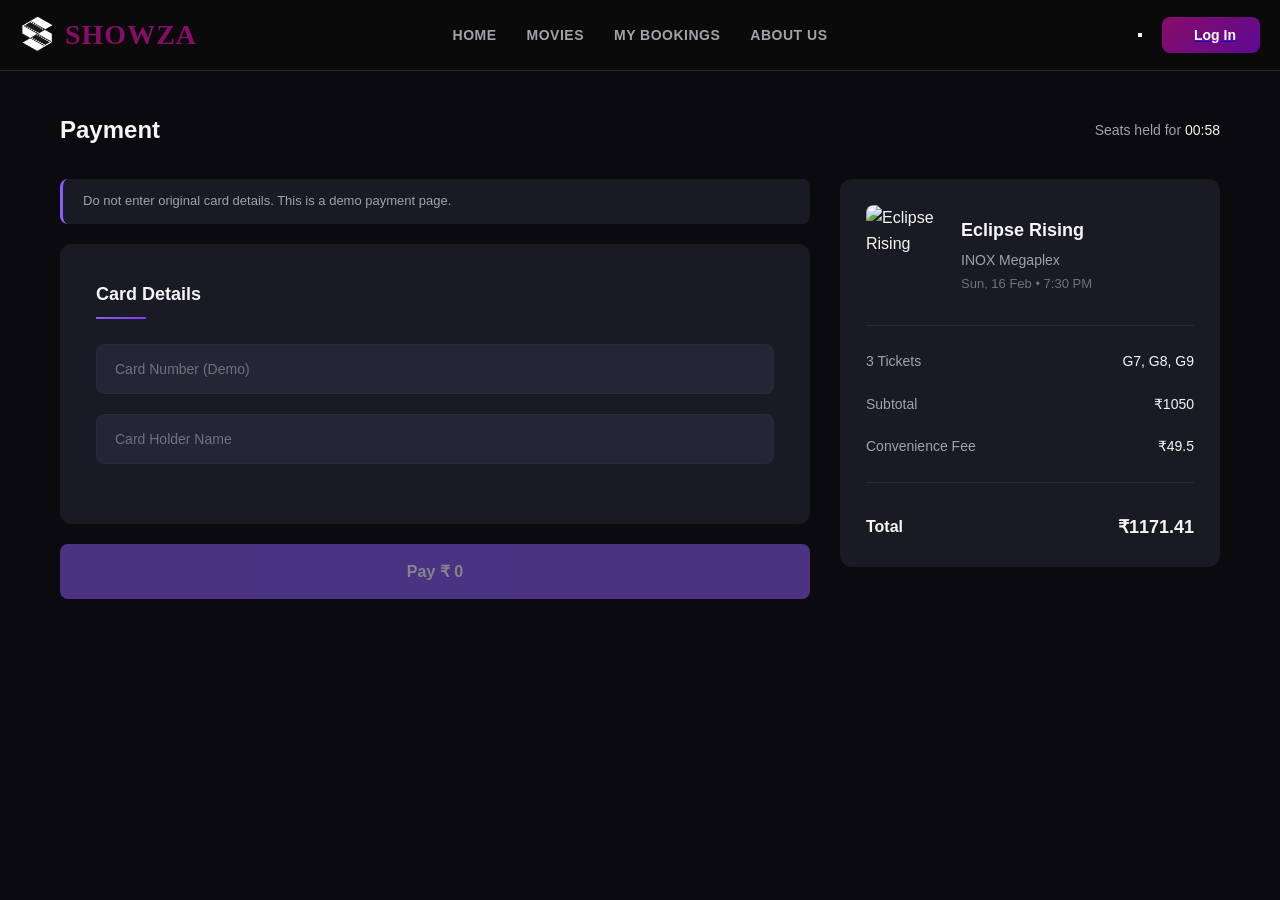
==== frontend/payment.html @ af660ce1 "Added frontend UI for movie booking system" ====
<!DOCTYPE html>
<html lang="en">

<head>
    <meta charset="UTF-8">
    <meta name="viewport" content="width=device-width, initial-scale=1.0">
    <title>Payment</title>
    <link rel="stylesheet" href="css/payment.css">
</head>

<body>
    
    <nav class="navbar">
        <div class="nav-container">
            <div class="nav-left">
                <a href="index.html" class="logo">
                    <img src="img/logo.png" alt="logo">
                    <span class="logo-text">SHOWZA</span>
                </a>
                <ul class="nav-links">
                    <li><a href="index.html">HOME</a></li>
                    <li><a href="movie.html">MOVIES</a></li>
                    <li><a href="mybookings.html">MY BOOKINGS</a></li>
                    <li><a href="aboutus.html">ABOUT US</a></li>
                </ul>
            </div>
            <div class="nav-right">
                <div id="profileContainer" class="profile-container" style="display:none;">

                    <div id="profileAvatar" class="profile-avatar">
                        AS
                    </div>

                    <div id="profileDropdown" class="profile-dropdown">

                        <p id="profileEmail"></p>

                        <button id="logoutBtn">Logout</button>

                    </div>

                </div>
                <button class="search-btn"><i class="fas fa-search"></i></button>
                <a href="login.html">
                    <button id="signinbtn" class="sign-in-btn">
                        <i class="fas fa-user"></i>
                        Log In
                    </button>
                </a>

            </div>
        </div>
    </nav>
   
    <main class="main-container">
        
        <div class="page-header">
            <h1 class="page-title">Payment</h1>
            <div class="timer-display">
                Seats held for <span class="timer" id="countdown">09:14</span>
            </div>
        </div>

        <div class="content-grid">
            
            <section class="payment-left">
                
                <div class="demo-warning">
                    Do not enter original card details. This is a demo payment page.
                </div>

                
                <div class="payment-form-container">
                    <h2 class="form-heading">Card Details</h2>
                    <form id="payment-form">
                        <div class="card-form">

                            <div class="input-group">
                                <input type="text" class="form-input" id="card-number" placeholder="Card Number (Demo)"
                                    maxlength="19">
                            </div>

                            <div class="input-group">
                                <input type="text" class="form-input" id="card-holder" placeholder="Card Holder Name">
                            </div>

                        </div>
                    </form>
                </div>


                
                <button type="button" class="pay-btn" id="pay-btn" disabled>
                    Pay ₹ <span id="pay-amount">0</span>
                </button>

            </section>

            
            <aside class="payment-right">
                <div class="summary-card">
                    <div class="movie-header">
                        <div class="movie-thumb">
                            <img src="https://images.unsplash.com/photo-1534447677768-be436bb09401?w=150&h=200&fit=crop"
                                alt="Eclipse Rising">
                        </div>
                        <div class="movie-info">
                            <h3 class="movie-name">Eclipse Rising</h3>
                            <p class="theatre-name">INOX Megaplex</p>
                            <p class="show-details">Sun, 16 Feb • 7:30 PM</p>
                        </div>
                    </div>

                    <div class="divider"></div>

                    <div class="ticket-details">
                        <div class="detail-row">
                            <span class="label">3 Tickets</span>
                            <span class="value">G7, G8, G9</span>
                        </div>
                        <div class="detail-row">
                            <span class="label">Subtotal</span>
                            <span class="value">₹1050</span>
                        </div>
                        <div class="detail-row">
                            <span class="label">Convenience Fee</span>
                            <span class="value">₹49.5</span>
                        </div>
                    </div>

                    <div class="divider"></div>

                    <div class="total-row">
                        <span class="total-label">Total</span>
                        <span class="total-value">₹1171.41</span>
                    </div>
                </div>
            </aside>
        </div>
    </main>

   
    <div class="loading-overlay" id="loading-overlay">
        <div class="spinner"></div>
        <p>Processing Payment...</p>
    </div>

    
    <div class="modal-overlay" id="success-modal">
        <div class="success-content">
            <div class="success-icon">✓</div>
            <h2>Payment Successful!</h2>
            <p>Your tickets have been booked.</p>
            <button class="view-tickets-btn">View Tickets</button>
        </div>
    </div>

    <script src="js/payment.js"></script>
</body>

</html>
---- frontend/css/payment.css ----
* {
    margin: 0;
    padding: 0;
    box-sizing: border-box;
}

:root {
    --bg-dark: #0a0a0a;
    --bg-primary: #0a0a0f;
    --bg-secondary: #12121a;
    --bg-card: #1a1a25;
    --bg-hover: #252535;
    --bg-input: #252535;
    --border-color: #2a2a35;
    --purple-primary: #8b5cf6;
    --purple-secondary: #a78bfa;
    --purple-glow: #7c3aed;
    --accent-purple: #8b5cf6;
    --accent-purple-dark: #7c3aed;
    --text-primary: #f5f5f5;
    --text-secondary: #a1a1aa;
    --text-muted: #71717a;
    --accent-gold: #fbbf24;
    --success: #10b981;
    --gradient-start: #880c69;
    --gradient-end: #5e0993;
    --gradient-purple: linear-gradient(135deg, #8b5cf6 0%, #7c3aed 100%);
    --gradient-dark: linear-gradient(180deg, rgba(139, 92, 246, 0.1) 0%, transparent 100%);
}

html {
    scroll-behavior: smooth;
}

body {
    font-family: 'Outfit', sans-serif;
    background-color: var(--bg-primary);
    color: var(--text-primary);
    line-height: 1.6;
    overflow-x: hidden;
}

.navbar {
    background-color: var(--bg-dark);
    border-bottom: 1px solid var(--border-color);
    padding: 0 20px;
    position: sticky;
    top: 0;
    z-index: 1000;
    animation: slideDown 0.5s ease;
}

@keyframes slideDown {
    from {
        transform: translateY(-100%);
        opacity: 0;
    }
    to {
        transform: translateY(0);
        opacity: 1;
    }
}

.nav-container {
    display: flex;
    align-items: center;
    justify-content: space-between;
    position: relative;
    max-width: 1400px;
    margin: 0 auto;
    height: 70px;
}

.nav-left {
    display: flex;
    align-items: center;
    gap: 50px;
}

.logo {
    display: flex;
    align-items: center;
    gap: 10px;
    text-decoration: none;
    color: #880c69;
    font-family: Georgia, 'Times New Roman', Times, serif;
    font-size: 28px;
    font-weight: 800;
    letter-spacing: 1px;
    transition: transform 0.3s ease, filter 0.3s ease;
}

.logo:hover {
    transform: scale(1.05);
    filter: brightness(1.2);
}

.logo img {
    width: 35px;
    height: auto;
    transition: transform 0.3s ease;
}



.logo-icon {
    font-size: 32px;
}

.nav-links {
    position: absolute;
    left: 50%;
    transform: translateX(-50%);
    display: flex;
    list-style: none;
    gap: 30px;
    align-items: center;
}

.nav-links li {
    list-style: none;
}

.nav-links a {
    text-decoration: none;
    color: var(--text-secondary);
    font-size: 14px;
    font-weight: 600;
    letter-spacing: 0.5px;
    transition: color 0.3s ease;
    text-transform: uppercase;
    position: relative;
    display: inline-block;
}

.nav-links a:hover,
.nav-links a.active {
    color: var(--text-primary);
}

.nav-links a::after {
    content: '';
    position: absolute;
    bottom: -2px;
    left: 0;
    width: 0;
    height: 2px;
    background: #880c69;
    transition: width 0.3s ease;
}

.nav-links a:hover::after {
    width: 100%;
}

.nav-right {
    display: flex;
    align-items: center;
    gap: 20px;
}









.profile-container {
    position: relative;
    cursor: pointer;
    display: flex;
    align-items: center;
}

.profile-avatar {
    width: 42px;
    height: 42px;
    background: linear-gradient(135deg, #240930, #270238);
    color: white;
    border-radius: 50%;
    display: flex;
    align-items: center;
    justify-content: center;
    font-weight: 600;
    font-size: 14px;
    transition: all 0.3s ease;
    border: 2px solid transparent;
}

.profile-avatar:hover {
    transform: scale(1.1) rotate(5deg);
    border-color: var(--purple-primary);
    box-shadow: 0 0 20px rgba(139, 92, 246, 0.4);
}

.profile-dropdown {
    position: absolute;
    top: 55px;
    right: 0;
    background: #111;
    padding: 14px;
    border-radius: 10px;
    min-width: 190px;
    box-shadow: 0 8px 25px rgba(0, 0, 0, 0.5);
    display: none;
    animation: fadeIn 0.3s ease;
    border: 1px solid var(--border-color);
}

@keyframes fadeIn {
    from {
        opacity: 0;
        transform: translateY(-10px);
    }
    to {
        opacity: 1;
        transform: translateY(0);
    }
}

.profile-dropdown p {
    color: #ddd;
    font-size: 14px;
    margin-bottom: 12px;
    word-break: break-all;
}

#logoutBtn {
    width: 100%;
    padding: 8px;
    border: none;
    border-radius: 6px;
    background: #5e0993;
    color: white;
    cursor: pointer;
    font-weight: 500;
    transition: all 0.3s ease;
}

#logoutBtn:hover {
    background: #7c3aed;
    transform: translateY(-2px);
    box-shadow: 0 4px 15px rgba(124, 58, 237, 0.4);
}

.profile-dropdown::before {
    content: "";
    position: absolute;
    top: -6px;
    right: 18px;
    width: 12px;
    height: 12px;
    background: #111;
    transform: rotate(45deg);
    border-left: 1px solid var(--border-color);
    border-top: 1px solid var(--border-color);
}

.sign-in-btn {
    background: linear-gradient(135deg, var(--gradient-start), var(--gradient-end));
    border: none;
    color: white;
    padding: 10px 24px;
    border-radius: 8px;
    font-size: 14px;
    font-weight: 600;
    cursor: pointer;
    display: flex;
    align-items: center;
    gap: 8px;
    transition: all 0.3s ease;
    position: relative;
    overflow: hidden;
}

.sign-in-btn::before {
    content: '';
    position: absolute;
    top: 0;
    left: -100%;
    width: 100%;
    height: 100%;
    background: linear-gradient(90deg, transparent, rgba(255, 255, 255, 0.2), transparent);
    transition: left 0.5s ease;
}

.sign-in-btn:hover {
    transform: translateY(-2px);
    box-shadow: 0 4px 20px rgba(136, 12, 105, 0.5);
}

.sign-in-btn:hover::before {
    left: 100%;
}


::-webkit-scrollbar {
    width: 8px;
}

::-webkit-scrollbar-track {
    background: var(--bg-secondary);
}

::-webkit-scrollbar-thumb {
    background: var(--purple-primary);
    border-radius: 4px;
}

::-webkit-scrollbar-thumb:hover {
    background: var(--purple-secondary);
}


.main-container {
    max-width: 1200px;
    margin: 0 auto;
    padding: 40px 20px;
    animation: fadeInUp 0.6s ease;
}

@keyframes fadeInUp {
    from {
        opacity: 0;
        transform: translateY(30px);
    }
    to {
        opacity: 1;
        transform: translateY(0);
    }
}


.page-header {
    display: flex;
    justify-content: space-between;
    align-items: center;
    margin-bottom: 30px;
    animation: slideInLeft 0.5s ease;
}

@keyframes slideInLeft {
    from {
        opacity: 0;
        transform: translateX(-30px);
    }
    to {
        opacity: 1;
        transform: translateX(0);
    }
}

.page-title {
    font-size: 24px;
    font-weight: 600;
    color: var(--text-primary);
}

.timer-display {
    font-size: 14px;
    color: var(--text-secondary);
}

.timer {
    color: var(--text-primary);
    font-weight: 500;
    animation: pulse 2s infinite;
}

@keyframes pulse {
    0%, 100% {
        opacity: 1;
    }
    50% {
        opacity: 0.7;
    }
}


.content-grid {
    display: grid;
    grid-template-columns: 1fr 380px;
    gap: 30px;
    align-items: start;
}


.payment-left {
    display: flex;
    flex-direction: column;
    gap: 20px;
}

.demo-warning {
    background-color: var(--bg-card);
    color: var(--text-secondary);
    padding: 12px 20px;
    border-radius: 8px;
    font-size: 13px;
    border-left: 3px solid var(--accent-purple);
    animation: slideInLeft 0.5s ease 0.1s both;
    transition: all 0.3s ease;
}

.demo-warning:hover {
    background-color: var(--bg-hover);
    border-left-width: 5px;
    transform: translateX(5px);
}

.payment-form-container {
    background-color: var(--bg-card);
    padding: 35px;
    border-radius: 12px;
    min-height: 280px;
    animation: fadeInUp 0.5s ease 0.2s both;
    transition: all 0.3s ease;
    border: 1px solid transparent;
}

.payment-form-container:hover {
    border-color: var(--border-color);
    box-shadow: 0 10px 40px rgba(139, 92, 246, 0.1);
    transform: translateY(-2px);
}

.form-heading {
    font-size: 18px;
    font-weight: 600;
    margin-bottom: 25px;
    color: var(--text-primary);
    position: relative;
    padding-bottom: 10px;
}

.form-heading::after {
    content: '';
    position: absolute;
    bottom: 0;
    left: 0;
    width: 50px;
    height: 2px;
    background: var(--gradient-purple);
    transition: width 0.3s ease;
}

.payment-form-container:hover .form-heading::after {
    width: 100px;
}

.card-form {
    display: flex;
    flex-direction: column;
    gap: 20px;
}

.input-group {
    width: 100%;
    position: relative;
}

.form-input {
    width: 100%;
    background-color: var(--bg-input);
    border: 1px solid var(--border-color);
    border-radius: 8px;
    padding: 16px 18px;
    color: var(--text-primary);
    font-size: 14px;
    outline: none;
    transition: all 0.3s ease;
    height: 50px;
}

.form-input::placeholder {
    color: var(--text-muted);
    transition: all 0.3s ease;
}

.form-input:focus {
    border-color: var(--accent-purple);
    box-shadow: 0 0 0 3px rgba(139, 92, 246, 0.15), 0 0 20px rgba(139, 92, 246, 0.1);
    transform: translateY(-2px);
}

.form-input:focus::placeholder {
    color: var(--text-secondary);
    transform: translateX(5px);
}


.pay-button-container {
    background-color: var(--bg-card);
    padding: 25px 35px;
    border-radius: 12px;
    animation: fadeInUp 0.5s ease 0.3s both;
    transition: all 0.3s ease;
}

.pay-button-container:hover {
    box-shadow: 0 10px 40px rgba(139, 92, 246, 0.1);
}

.pay-btn {
    width: 100%;
    background: var(--accent-purple);
    color: white;
    border: none;
    padding: 18px;
    border-radius: 8px;
    font-size: 16px;
    font-weight: 600;
    cursor: pointer;
    transition: all 0.3s ease;
    position: relative;
    overflow: hidden;
}

.pay-btn::before {
    content: '';
    position: absolute;
    top: 0;
    left: -100%;
    width: 100%;
    height: 100%;
    background: linear-gradient(90deg, transparent, rgba(255, 255, 255, 0.2), transparent);
    transition: left 0.6s ease;
}

.pay-btn:hover:not(:disabled) {
    background: var(--accent-purple-dark);
    transform: translateY(-2px);
    box-shadow: 0 8px 30px rgba(139, 92, 246, 0.4);
}

.pay-btn:hover:not(:disabled)::before {
    left: 100%;
}

.pay-btn:active:not(:disabled) {
    transform: translateY(0);
}

.pay-btn:disabled {
    opacity: 0.5;
    cursor: not-allowed;
}


.payment-right {
    position: sticky;
    top: 90px;
    animation: fadeInUp 0.5s ease 0.4s both;
}

.summary-card {
    background-color: var(--bg-card);
    border-radius: 12px;
    padding: 25px;
    transition: all 0.3s ease;
    border: 1px solid transparent;
}

.summary-card:hover {
    border-color: var(--border-color);
    box-shadow: 0 10px 40px rgba(139, 92, 246, 0.1);
    transform: translateY(-2px);
}

.movie-header {
    display: flex;
    gap: 15px;
    margin-bottom: 20px;
}

.movie-thumb {
    width: 80px;
    height: 100px;
    border-radius: 8px;
    overflow: hidden;
    flex-shrink: 0;
    transition: all 0.3s ease;
}

.movie-thumb:hover {
    transform: scale(1.05);
    box-shadow: 0 5px 20px rgba(0, 0, 0, 0.3);
}

.movie-thumb img {
    width: 100%;
    height: 100%;
    object-fit: cover;
    transition: transform 0.3s ease;
}

.movie-thumb:hover img {
    transform: scale(1.1);
}

.movie-info {
    display: flex;
    flex-direction: column;
    justify-content: center;
}

.movie-name {
    font-size: 18px;
    font-weight: 600;
    color: var(--text-primary);
    margin-bottom: 4px;
    transition: color 0.3s ease;
}

.summary-card:hover .movie-name {
    color: var(--purple-secondary);
}

.theatre-name {
    font-size: 14px;
    color: var(--text-secondary);
    margin-bottom: 2px;
}

.show-details {
    font-size: 13px;
    color: var(--text-muted);
}

.divider {
    height: 1px;
    background-color: var(--border-color);
    margin: 20px 0;
    position: relative;
    overflow: hidden;
}

.divider::after {
    content: '';
    position: absolute;
    top: 0;
    left: -100%;
    width: 100%;
    height: 100%;
    background: linear-gradient(90deg, transparent, var(--purple-primary), transparent);
    animation: shimmer 3s infinite;
}

@keyframes shimmer {
    0% {
        left: -100%;
    }
    100% {
        left: 100%;
    }
}

.ticket-details {
    display: flex;
    flex-direction: column;
    gap: 12px;
}

.detail-row {
    display: flex;
    justify-content: space-between;
    align-items: center;
    transition: all 0.3s ease;
    padding: 4px 0;
}

.detail-row:hover {
    transform: translateX(5px);
}

.detail-row .label {
    font-size: 14px;
    color: var(--text-secondary);
    transition: color 0.3s ease;
}

.detail-row:hover .label {
    color: var(--text-primary);
}

.detail-row .value {
    font-size: 14px;
    color: var(--text-primary);
    font-weight: 500;
    transition: all 0.3s ease;
}

.detail-row:hover .value {
    color: var(--purple-secondary);
    transform: scale(1.05);
}

.total-row {
    display: flex;
    justify-content: space-between;
    align-items: center;
    padding-top: 10px;
}

.total-label {
    font-size: 16px;
    font-weight: 600;
    color: var(--text-primary);
}

.total-value {
    font-size: 18px;
    font-weight: 700;
    color: var(--text-primary);
    transition: all 0.3s ease;
}

.summary-card:hover .total-value {
    color: var(--purple-secondary);
    transform: scale(1.05);
    text-shadow: 0 0 20px rgba(139, 92, 246, 0.3);
}


.loading-overlay {
    position: fixed;
    inset: 0;
    background: rgba(0,0,0,0.75);
    backdrop-filter: blur(8px);
    display: flex;
    flex-direction: column;
    align-items: center;
    justify-content: center;
    opacity: 0;
    pointer-events: none;
    transition: opacity 0.3s ease;
    z-index: 1500;
}

.loading-overlay.active {
    opacity: 1;
    pointer-events: auto;
}

.spinner {
    width: 65px;
    height: 65px;
    border-radius: 50%;
    border: 4px solid rgba(139,92,246,0.2);
    border-top: 4px solid var(--purple-primary);
    animation: spin 1s linear infinite;
    box-shadow: 0 0 20px rgba(139,92,246,0.4);
}

.loading-overlay p {
    margin-top: 18px;
    font-size: 15px;
    color: var(--text-secondary);
}


.modal-overlay {
    position: fixed;
    inset: 0;
    z-index: 2000;

    display: flex;
    align-items: center;
    justify-content: center;

    opacity: 0;
    pointer-events: none;
    transition: opacity 0.3s ease;
}


.modal-overlay::before {
    content: "";
    position: absolute;
    inset: 0;

    background: rgba(0, 0, 0, 0.6);
    backdrop-filter: blur(6px);
}


.modal-overlay.active {
    opacity: 1;
    pointer-events: auto;
}




.success-content {
    position: relative;
    z-index: 1; 

    background: #1a1a25;
    padding: 45px;
    border-radius: 20px;
    text-align: center;

    max-width: 420px;
    width: 90%;

    border: 1px solid var(--border-color);

    transform: scale(0.85);
    transition: transform 0.3s ease;
}


.modal-overlay.active .success-content {
    transform: scale(1);
}
.modal-overlay {
    display: none;
}

.modal-overlay.active {
    display: flex;
}
.modal-open {
    overflow: hidden;
}




@keyframes popupIn {
    to {
        transform: scale(1);
        opacity: 1;
    }
}


.success-icon {
    width: 75px;
    height: 75px;
    background: var(--success);
    border-radius: 50%;
    display: flex;
    align-items: center;
    justify-content: center;
    margin: 0 auto 25px;
    font-size: 34px;
    color: white;
    box-shadow: 0 0 30px rgba(16,185,129,0.5);
    animation: checkPop 0.6s ease forwards;
}


@keyframes checkPop {
    0% { transform: scale(0); }
    70% { transform: scale(1.2); }
    100% { transform: scale(1); }
}

.success-content h2 {
    font-size: 24px;
    margin-bottom: 12px;
    color: var(--text-primary);
}

.success-content p {
    color: var(--text-secondary);
    margin-bottom: 28px;
    font-size: 14px;
}


.view-tickets-btn {
    background: var(--accent-purple);
    color: white;
    border: none;
    padding: 15px 45px;
    border-radius: 10px;
    font-size: 15px;
    font-weight: 600;
    cursor: pointer;
    transition: all 0.3s ease;
}

.view-tickets-btn:hover {
    background: var(--accent-purple-dark);
    transform: translateY(-2px);
    box-shadow: 0 8px 25px rgba(139,92,246,0.4);
}



@keyframes spin {
    to { transform: rotate(360deg); }
}
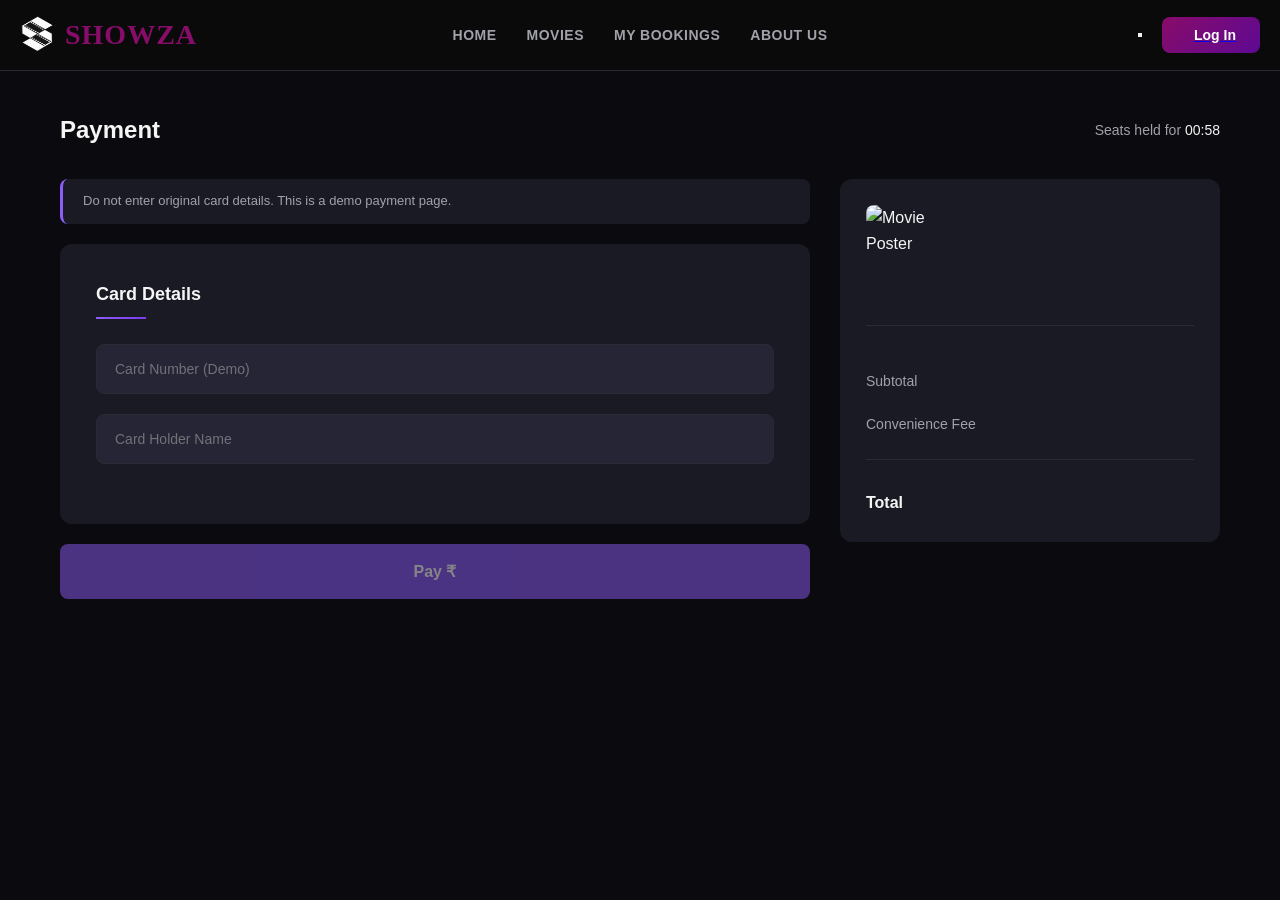
==== commit d4b2e126: "fixed minor placeholder issue" ====
--- a/frontend/payment.html
+++ b/frontend/payment.html
@@ -9,7 +9,7 @@
 </head>
 
 <body>
-    
+
     <nav class="navbar">
         <div class="nav-container">
             <div class="nav-left">
@@ -51,25 +51,25 @@
             </div>
         </div>
     </nav>
-   
+
     <main class="main-container">
-        
+
         <div class="page-header">
             <h1 class="page-title">Payment</h1>
             <div class="timer-display">
-                Seats held for <span class="timer" id="countdown">09:14</span>
+                Seats held for <span class="timer" id="countdown"></span>
             </div>
         </div>
 
         <div class="content-grid">
-            
+
             <section class="payment-left">
-                
+
                 <div class="demo-warning">
                     Do not enter original card details. This is a demo payment page.
                 </div>
 
-                
+
                 <div class="payment-form-container">
                     <h2 class="form-heading">Card Details</h2>
                     <form id="payment-form">
@@ -89,25 +89,24 @@
                 </div>
 
 
-                
+
                 <button type="button" class="pay-btn" id="pay-btn" disabled>
-                    Pay ₹ <span id="pay-amount">0</span>
+                    Pay ₹ <span id="pay-amount"></span>
                 </button>
 
             </section>
 
-            
+
             <aside class="payment-right">
                 <div class="summary-card">
                     <div class="movie-header">
                         <div class="movie-thumb">
-                            <img src="https://images.unsplash.com/photo-1534447677768-be436bb09401?w=150&h=200&fit=crop"
-                                alt="Eclipse Rising">
+                            <img src="" alt="Movie Poster">
                         </div>
                         <div class="movie-info">
-                            <h3 class="movie-name">Eclipse Rising</h3>
-                            <p class="theatre-name">INOX Megaplex</p>
-                            <p class="show-details">Sun, 16 Feb • 7:30 PM</p>
+                            <h3 class="movie-name"></h3>
+                            <p class="theatre-name"></p>
+                            <p class="show-details"></p>
                         </div>
                     </div>
 
@@ -115,16 +114,16 @@
 
                     <div class="ticket-details">
                         <div class="detail-row">
-                            <span class="label">3 Tickets</span>
-                            <span class="value">G7, G8, G9</span>
+                            <span class="label"></span>
+                            <span class="value"></span>
                         </div>
                         <div class="detail-row">
                             <span class="label">Subtotal</span>
-                            <span class="value">₹1050</span>
+                            <span class="value"></span>
                         </div>
                         <div class="detail-row">
                             <span class="label">Convenience Fee</span>
-                            <span class="value">₹49.5</span>
+                            <span class="value"></span>
                         </div>
                     </div>
 
@@ -132,20 +131,20 @@
 
                     <div class="total-row">
                         <span class="total-label">Total</span>
-                        <span class="total-value">₹1171.41</span>
+                        <span class="total-value"></span>
                     </div>
                 </div>
             </aside>
         </div>
     </main>
 
-   
+
     <div class="loading-overlay" id="loading-overlay">
         <div class="spinner"></div>
         <p>Processing Payment...</p>
     </div>
 
-    
+
     <div class="modal-overlay" id="success-modal">
         <div class="success-content">
             <div class="success-icon">✓</div>
